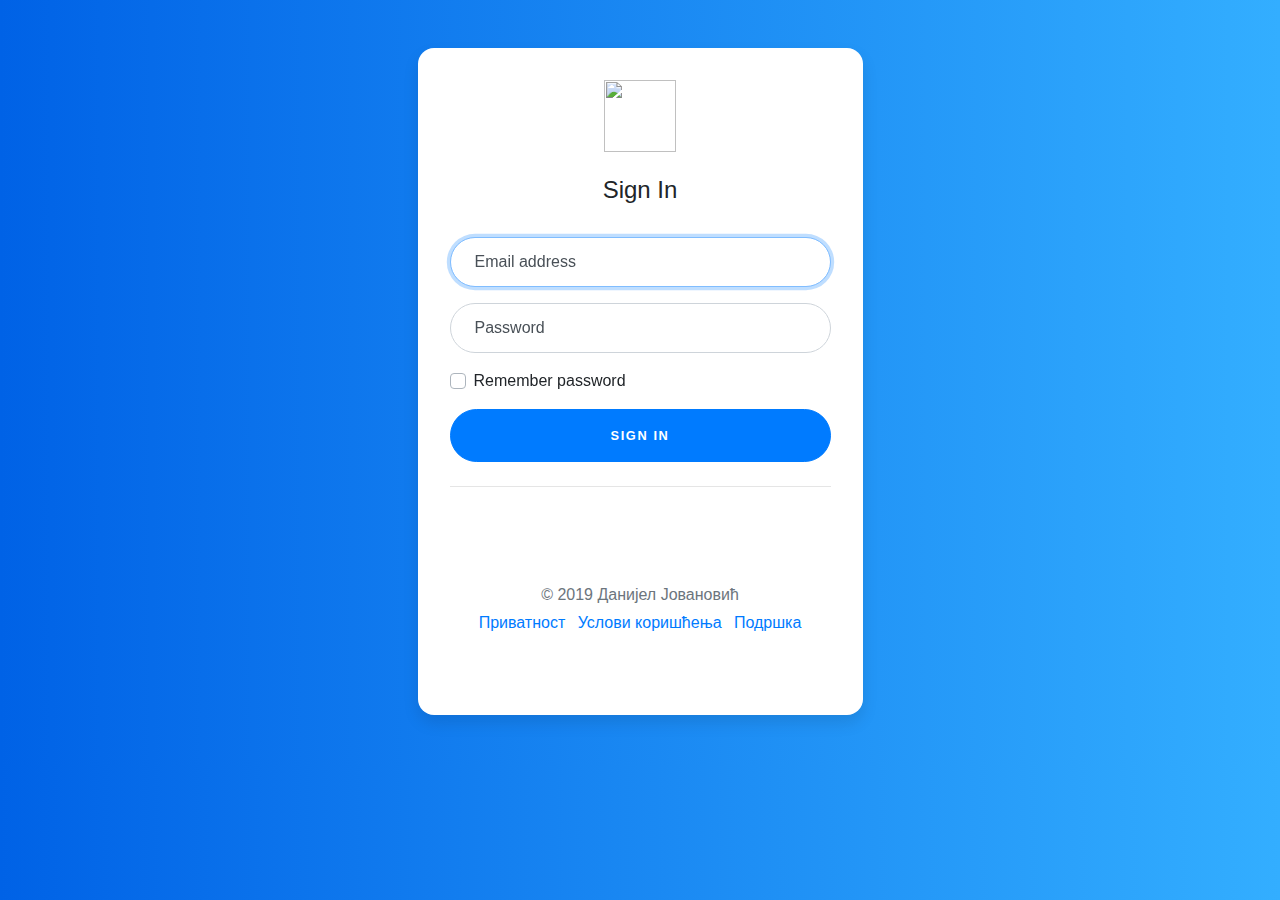
==== index.html @ ce20f2bf "Init" ====
<!doctype html>
<html lang="sr">
   <head>
      <meta charset="utf-8">
      <meta name="viewport" content="width=device-width, initial-scale=1, shrink-to-fit=no">
      <meta name="description" content="">
      <meta name="author" content="">
      <link rel="icon" href="images/favicon.ico">
      <title>Веб апликација</title>
      <!-- Bootstrap core CSS -->
      <link href="css/bootstrap.min.css" rel="stylesheet">
      <link href="css/bootstrap-grid.min.css" rel="stylesheet">
      <link href="css/bootstrap-reboot.min.css" rel="stylesheet">
      <link rel="stylesheet" type="text/css" href="css/stil.css">
   </head>
<body>
  <div class="container">
    <div class="row">
      <div class="col-sm-9 col-md-7 col-lg-5 mx-auto">
        <div class="card card-signin my-5">
          <div class="card-body">
            <a href="https://danijelxda.github.io/webApp/"><img class="d-block mx-auto mb-4" src="images/favicon.ico" alt="" width="72" height="72"></a>
            <h5 class="card-title text-center">Sign In</h5>
            <form class="form-signin">
              <div class="form-label-group">
                <input type="email" id="inputEmail" class="form-control" placeholder="Email address" required autofocus>
                <label for="inputEmail">Email address</label>
              </div>

              <div class="form-label-group">
                <input type="password" id="inputPassword" class="form-control" placeholder="Password" required>
                <label for="inputPassword">Password</label>
              </div>

              <div class="custom-control custom-checkbox mb-3">
                <input type="checkbox" class="custom-control-input" id="customCheck1">
                <label class="custom-control-label" for="customCheck1">Remember password</label>
              </div>
              <button class="btn btn-lg btn-primary btn-block text-uppercase" type="submit">Sign in</button>
              <hr class="my-4">
              <footer class="my-5 pt-5 text-muted text-center text-small">
            <p class="mb-1">&copy; 2019 Данијел Јовановић</p>
            <ul class="list-inline">
               <li class="list-inline-item"><a href="privatnost.html">Приватност</a></li>
               <li class="list-inline-item"><a href="uslovi-koriscenja.html">Услови коришћења</a></li>
               <li class="list-inline-item"><a href="podrska.html">Подршка</a></li>
            </ul>
         </footer>
            </form>
          </div>
        </div>
      </div>
    </div>
  </div>
      </div>
      <!-- Bootstrap core JavaScript
         ================================================== -->
      <!-- Placed at the end of the document so the pages load faster -->
      <script src="https://code.jquery.com/jquery-3.2.1.slim.min.js"></script>
      <script src="js/bootstrap.min.js"></script>
      <script src="js/bootstrap.bundle.min.js"></script>
   </body>
</html>
---- css/stil.css ----
:root {
  --input-padding-x: 1.5rem;
  --input-padding-y: .75rem;
}

body {
  background: #007bff;
  background: linear-gradient(to right, #0062E6, #33AEFF);
}

.card-signin {
  border: 0;
  border-radius: 1rem;
  box-shadow: 0 0.5rem 1rem 0 rgba(0, 0, 0, 0.1);
}

.card-signin .card-title {
  margin-bottom: 2rem;
  font-weight: 300;
  font-size: 1.5rem;
}

.card-signin .card-body {
  padding: 2rem;
}

.form-signin {
  width: 100%;
}

.form-signin .btn {
  font-size: 80%;
  border-radius: 5rem;
  letter-spacing: .1rem;
  font-weight: bold;
  padding: 1rem;
  transition: all 0.2s;
}

.form-label-group {
  position: relative;
  margin-bottom: 1rem;
}

.form-label-group input {
  height: auto;
  border-radius: 2rem;
}

.form-label-group>input,
.form-label-group>label {
  padding: var(--input-padding-y) var(--input-padding-x);
}

.form-label-group>label {
  position: absolute;
  top: 0;
  left: 0;
  display: block;
  width: 100%;
  margin-bottom: 0;
  /* Override default `<label>` margin */
  line-height: 1.5;
  color: #495057;
  border: 1px solid transparent;
  border-radius: .25rem;
  transition: all .1s ease-in-out;
}

.form-label-group input::-webkit-input-placeholder {
  color: transparent;
}

.form-label-group input:-ms-input-placeholder {
  color: transparent;
}

.form-label-group input::-ms-input-placeholder {
  color: transparent;
}

.form-label-group input::-moz-placeholder {
  color: transparent;
}

.form-label-group input::placeholder {
  color: transparent;
}

.form-label-group input:not(:placeholder-shown) {
  padding-top: calc(var(--input-padding-y) + var(--input-padding-y) * (2 / 3));
  padding-bottom: calc(var(--input-padding-y) / 3);
}

.form-label-group input:not(:placeholder-shown)~label {
  padding-top: calc(var(--input-padding-y) / 3);
  padding-bottom: calc(var(--input-padding-y) / 3);
  font-size: 12px;
  color: #777;
}
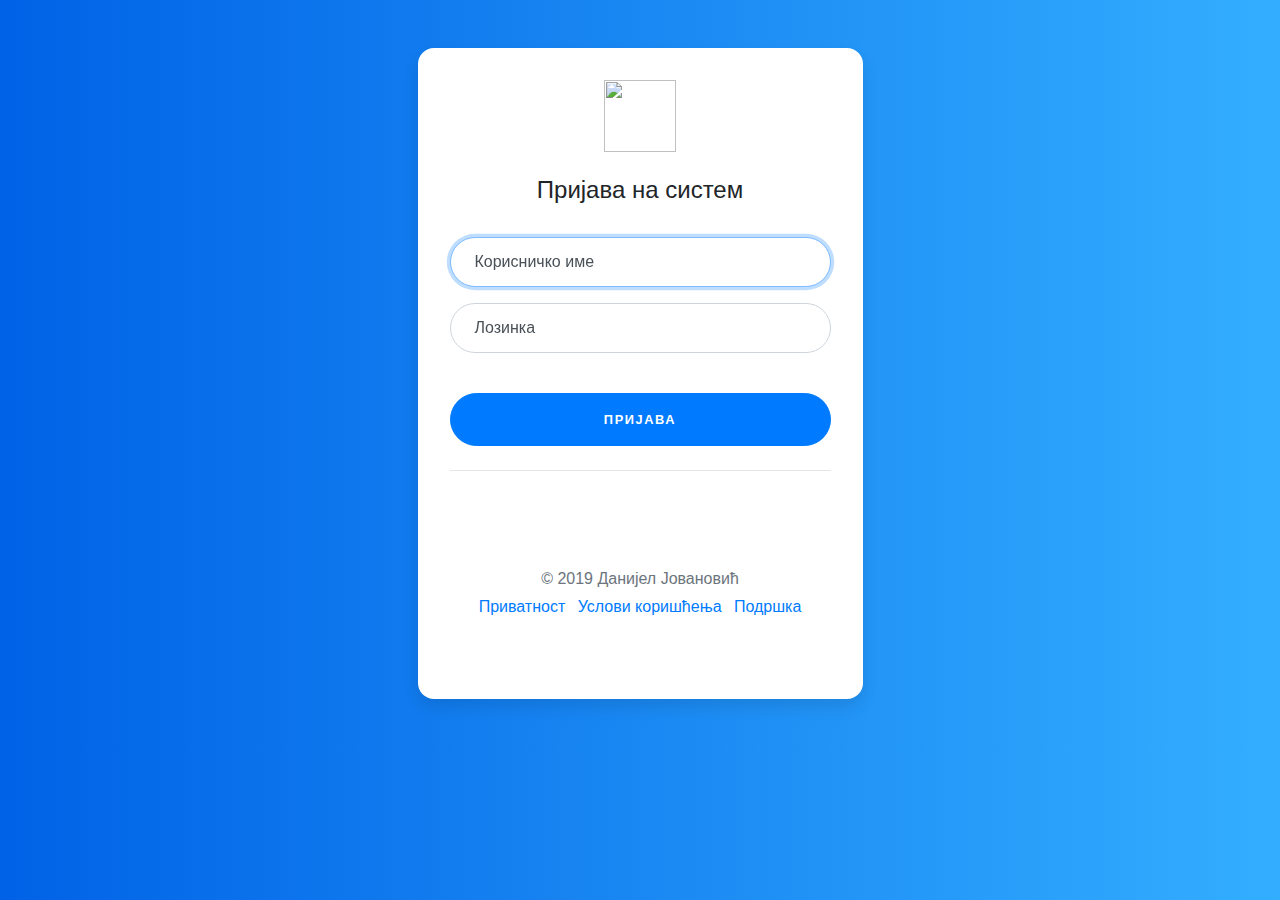
==== commit 52a530dd: "Finish" ====
--- a/index.html
+++ b/index.html
@@ -20,23 +20,19 @@
         <div class="card card-signin my-5">
           <div class="card-body">
             <a href="https://danijelxda.github.io/webApp/"><img class="d-block mx-auto mb-4" src="images/favicon.ico" alt="" width="72" height="72"></a>
-            <h5 class="card-title text-center">Sign In</h5>
-            <form class="form-signin">
+            <h5 class="card-title text-center">Пријава на систем</h5>
+            <form class="form-signin" name="loginform" onSubmit="return validateForm();" action="webApp/index.html" method="post">
               <div class="form-label-group">
-                <input type="email" id="inputEmail" class="form-control" placeholder="Email address" required autofocus>
-                <label for="inputEmail">Email address</label>
+                <input type="text" id="usr" name="usr" class="form-control" placeholder="Email address" required autofocus>
+                <label for="usr">Корисничко име</label>
               </div>
 
               <div class="form-label-group">
-                <input type="password" id="inputPassword" class="form-control" placeholder="Password" required>
-                <label for="inputPassword">Password</label>
+                <input type="password" id="inputPassword" name="pword" class="form-control" placeholder="Password" required>
+                <label for="inputPassword">Лозинка</label>
               </div>
-
-              <div class="custom-control custom-checkbox mb-3">
-                <input type="checkbox" class="custom-control-input" id="customCheck1">
-                <label class="custom-control-label" for="customCheck1">Remember password</label>
-              </div>
-              <button class="btn btn-lg btn-primary btn-block text-uppercase" type="submit">Sign in</button>
+              <br/>
+              <button class="btn btn-lg btn-primary btn-block text-uppercase" type="submit">Пријава</button>
               <hr class="my-4">
               <footer class="my-5 pt-5 text-muted text-center text-small">
             <p class="mb-1">&copy; 2019 Данијел Јовановић</p>
@@ -59,5 +55,22 @@
       <script src="https://code.jquery.com/jquery-3.2.1.slim.min.js"></script>
       <script src="js/bootstrap.min.js"></script>
       <script src="js/bootstrap.bundle.min.js"></script>
+      <script>
+    	function validateForm() {
+	        var un = document.loginform.usr.value;
+	        var pw = document.loginform.pword.value;
+	        var username = "korisnik"; 
+	        var password = "korisnik";
+	        if ((un == username) && (pw == password)) {
+	            return true;
+	        }
+	        else {
+	            alert ("Пријава неуспешна!");
+	            document.loginform.usr.value = "";
+	        	document.loginform.pword.value = "";
+	            return false;
+        }
+  }
+</script>
    </body>
 </html>